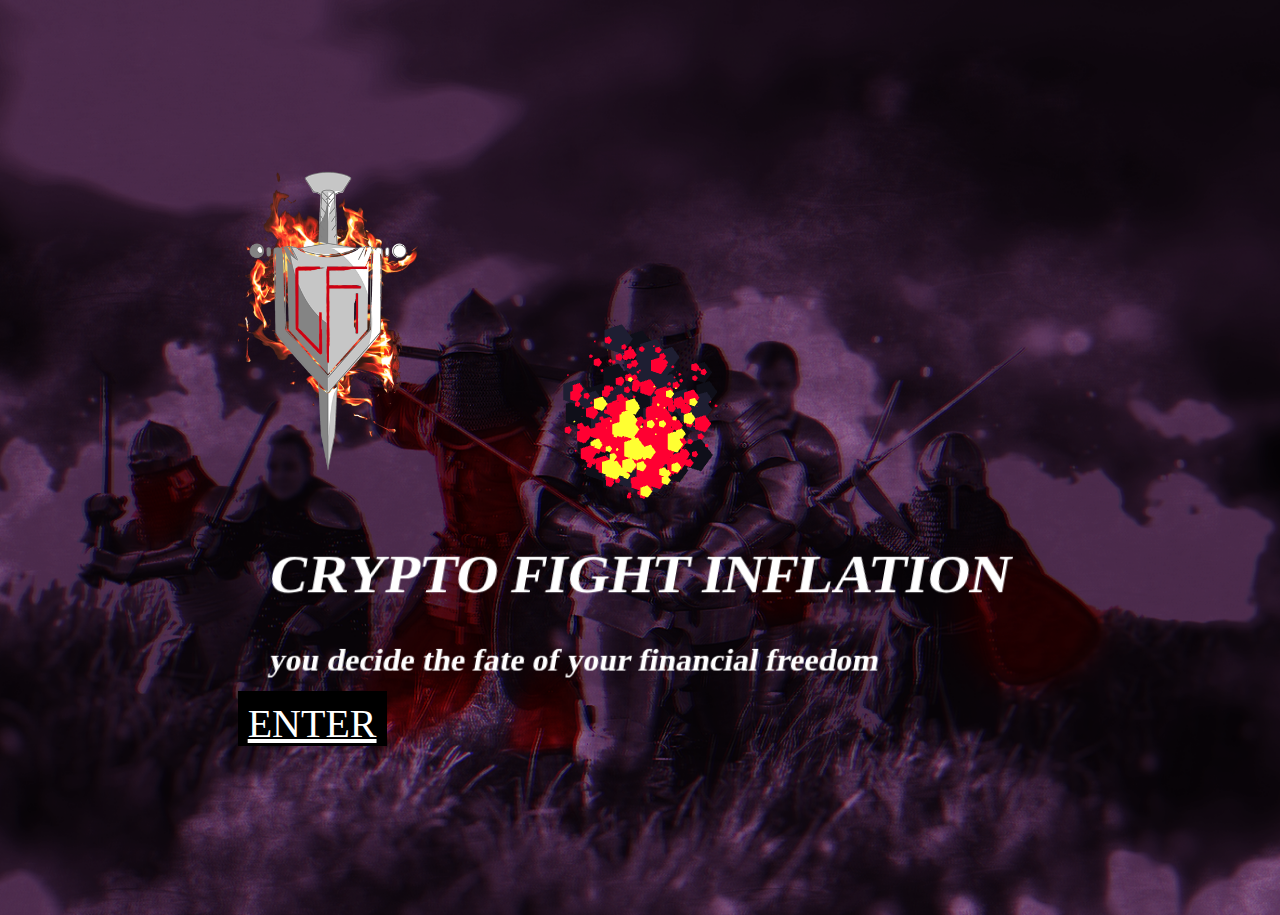
==== index.html @ 46265eff "Add files via upload" ====
<!DOCTYPE html>
<html lang="en" >
<head>
  <meta charset="UTF-8">
  <title>CRYPTO FIGHT INFLATION</title>
  <link rel="stylesheet" href="https://cdn.jsdelivr.net/npm/bootstrap@5.2.0/dist/css/bootstrap.min.css" integrity="sha384-gH2yIJqKdNHPEq0n4Mqa/HGKIhSkIHeL5AyhkYV8i59U5AR6csBvApHHNl/vI1Bx" crossorigin="anonymous">
  <link rel="stylesheet" href="./style.css">
<style>
  @import url("https://fonts.googleapis.com/css?family=Rock+Salt");
body {
  padding: 0;
  margin: 0;
  border: 0;
  font-family: "Rock Salt", cursive;
  font-weight: 200;
  background: #000000;
}

@font-face {
    font-family: 'type_knightregular';
    src: url('./inside/assets/typek___-webfont.woff2') format('woff2'),
         url('./inside/assets/typek___-webfont.woff') format('woff');
    font-weight: normal;
    font-style: normal;

}

.cfiK {
			font-family: 'type_knightregular' !important;
        		}

  .colorC{color:#8d1818 !important;}
section {
  display: flex;
  justify-content: center;
  align-items: center;
  overflow: hidden;
  position: relative;
  height: 100vh;
}

h1 {
  position: relative;
  padding: 0 2rem;
  font-size: 2em;
  color: #fff;
  overflow: hidden;
  transform: skew(-10deg);
}
h1:after {
  content: attr(title);
  position: absolute;
  top: 0;
  left: 0;
  padding: inherit;
  transform: translate(-2px, 0);
  text-shadow: -1px 0 red;
  color: #fff;
  overflow: hidden;
  -webkit-clip-path: polygon(0 0, 0 100%, 100% 100%, 100% 0);
          clip-path: polygon(0 0, 0 100%, 100% 100%, 100% 0);
  animation: noise-anim 2s infinite linear alternate-reverse;
}
h1:before {
  content: attr(title);
  position: absolute;
  top: 0;
  left: 0;
  padding: inherit;
  text-shadow: 1px 0 blue;
  transform: translate(2px, 0);
  color: #fff;
  overflow: hidden;
  -webkit-clip-path: polygon(0 0, 0 100%, 100% 100%, 100% 0);
          clip-path: polygon(0 0, 0 100%, 100% 100%, 100% 0);
  animation: noise-anim-2 3s infinite linear alternate-reverse;
}

@-webkit-keyframes noise-anim {
  0% {
    -webkit-clip-path: polygon(0 48%, 100% 48%, 100% 4%, 0 4%);
            clip-path: polygon(0 48%, 100% 48%, 100% 4%, 0 4%);
  }
  5% {
    -webkit-clip-path: polygon(0 64%, 100% 64%, 100% 21%, 0 21%);
            clip-path: polygon(0 64%, 100% 64%, 100% 21%, 0 21%);
  }
  10% {
    -webkit-clip-path: polygon(0 29%, 100% 29%, 100% 55%, 0 55%);
            clip-path: polygon(0 29%, 100% 29%, 100% 55%, 0 55%);
  }
  15% {
    -webkit-clip-path: polygon(0 4%, 100% 4%, 100% 67%, 0 67%);
            clip-path: polygon(0 4%, 100% 4%, 100% 67%, 0 67%);
  }
  20% {
    -webkit-clip-path: polygon(0 33%, 100% 33%, 100% 71%, 0 71%);
            clip-path: polygon(0 33%, 100% 33%, 100% 71%, 0 71%);
  }
  25% {
    -webkit-clip-path: polygon(0 51%, 100% 51%, 100% 82%, 0 82%);
            clip-path: polygon(0 51%, 100% 51%, 100% 82%, 0 82%);
  }
  30% {
    -webkit-clip-path: polygon(0 21%, 100% 21%, 100% 52%, 0 52%);
            clip-path: polygon(0 21%, 100% 21%, 100% 52%, 0 52%);
  }
  35% {
    -webkit-clip-path: polygon(0 63%, 100% 63%, 100% 14%, 0 14%);
            clip-path: polygon(0 63%, 100% 63%, 100% 14%, 0 14%);
  }
  40% {
    -webkit-clip-path: polygon(0 26%, 100% 26%, 100% 20%, 0 20%);
            clip-path: polygon(0 26%, 100% 26%, 100% 20%, 0 20%);
  }
  45% {
    -webkit-clip-path: polygon(0 40%, 100% 40%, 100% 5%, 0 5%);
            clip-path: polygon(0 40%, 100% 40%, 100% 5%, 0 5%);
  }
  50% {
    -webkit-clip-path: polygon(0 89%, 100% 89%, 100% 76%, 0 76%);
            clip-path: polygon(0 89%, 100% 89%, 100% 76%, 0 76%);
  }
  55% {
    -webkit-clip-path: polygon(0 41%, 100% 41%, 100% 83%, 0 83%);
            clip-path: polygon(0 41%, 100% 41%, 100% 83%, 0 83%);
  }
  60% {
    -webkit-clip-path: polygon(0 29%, 100% 29%, 100% 93%, 0 93%);
            clip-path: polygon(0 29%, 100% 29%, 100% 93%, 0 93%);
  }
  65% {
    -webkit-clip-path: polygon(0 64%, 100% 64%, 100% 81%, 0 81%);
            clip-path: polygon(0 64%, 100% 64%, 100% 81%, 0 81%);
  }
  70% {
    -webkit-clip-path: polygon(0 79%, 100% 79%, 100% 44%, 0 44%);
            clip-path: polygon(0 79%, 100% 79%, 100% 44%, 0 44%);
  }
  75% {
    -webkit-clip-path: polygon(0 98%, 100% 98%, 100% 74%, 0 74%);
            clip-path: polygon(0 98%, 100% 98%, 100% 74%, 0 74%);
  }
  80% {
    -webkit-clip-path: polygon(0 22%, 100% 22%, 100% 12%, 0 12%);
            clip-path: polygon(0 22%, 100% 22%, 100% 12%, 0 12%);
  }
  85% {
    -webkit-clip-path: polygon(0 63%, 100% 63%, 100% 99%, 0 99%);
            clip-path: polygon(0 63%, 100% 63%, 100% 99%, 0 99%);
  }
  90% {
    -webkit-clip-path: polygon(0 75%, 100% 75%, 100% 20%, 0 20%);
            clip-path: polygon(0 75%, 100% 75%, 100% 20%, 0 20%);
  }
  95% {
    -webkit-clip-path: polygon(0 40%, 100% 40%, 100% 42%, 0 42%);
            clip-path: polygon(0 40%, 100% 40%, 100% 42%, 0 42%);
  }
  100% {
    -webkit-clip-path: polygon(0 90%, 100% 90%, 100% 98%, 0 98%);
            clip-path: polygon(0 90%, 100% 90%, 100% 98%, 0 98%);
  }
}

@keyframes noise-anim {
  0% {
    -webkit-clip-path: polygon(0 48%, 100% 48%, 100% 4%, 0 4%);
            clip-path: polygon(0 48%, 100% 48%, 100% 4%, 0 4%);
  }
  5% {
    -webkit-clip-path: polygon(0 64%, 100% 64%, 100% 21%, 0 21%);
            clip-path: polygon(0 64%, 100% 64%, 100% 21%, 0 21%);
  }
  10% {
    -webkit-clip-path: polygon(0 29%, 100% 29%, 100% 55%, 0 55%);
            clip-path: polygon(0 29%, 100% 29%, 100% 55%, 0 55%);
  }
  15% {
    -webkit-clip-path: polygon(0 4%, 100% 4%, 100% 67%, 0 67%);
            clip-path: polygon(0 4%, 100% 4%, 100% 67%, 0 67%);
  }
  20% {
    -webkit-clip-path: polygon(0 33%, 100% 33%, 100% 71%, 0 71%);
            clip-path: polygon(0 33%, 100% 33%, 100% 71%, 0 71%);
  }
  25% {
    -webkit-clip-path: polygon(0 51%, 100% 51%, 100% 82%, 0 82%);
            clip-path: polygon(0 51%, 100% 51%, 100% 82%, 0 82%);
  }
  30% {
    -webkit-clip-path: polygon(0 21%, 100% 21%, 100% 52%, 0 52%);
            clip-path: polygon(0 21%, 100% 21%, 100% 52%, 0 52%);
  }
  35% {
    -webkit-clip-path: polygon(0 63%, 100% 63%, 100% 14%, 0 14%);
            clip-path: polygon(0 63%, 100% 63%, 100% 14%, 0 14%);
  }
  40% {
    -webkit-clip-path: polygon(0 26%, 100% 26%, 100% 20%, 0 20%);
            clip-path: polygon(0 26%, 100% 26%, 100% 20%, 0 20%);
  }
  45% {
    -webkit-clip-path: polygon(0 40%, 100% 40%, 100% 5%, 0 5%);
            clip-path: polygon(0 40%, 100% 40%, 100% 5%, 0 5%);
  }
  50% {
    -webkit-clip-path: polygon(0 89%, 100% 89%, 100% 76%, 0 76%);
            clip-path: polygon(0 89%, 100% 89%, 100% 76%, 0 76%);
  }
  55% {
    -webkit-clip-path: polygon(0 41%, 100% 41%, 100% 83%, 0 83%);
            clip-path: polygon(0 41%, 100% 41%, 100% 83%, 0 83%);
  }
  60% {
    -webkit-clip-path: polygon(0 29%, 100% 29%, 100% 93%, 0 93%);
            clip-path: polygon(0 29%, 100% 29%, 100% 93%, 0 93%);
  }
  65% {
    -webkit-clip-path: polygon(0 64%, 100% 64%, 100% 81%, 0 81%);
            clip-path: polygon(0 64%, 100% 64%, 100% 81%, 0 81%);
  }
  70% {
    -webkit-clip-path: polygon(0 79%, 100% 79%, 100% 44%, 0 44%);
            clip-path: polygon(0 79%, 100% 79%, 100% 44%, 0 44%);
  }
  75% {
    -webkit-clip-path: polygon(0 98%, 100% 98%, 100% 74%, 0 74%);
            clip-path: polygon(0 98%, 100% 98%, 100% 74%, 0 74%);
  }
  80% {
    -webkit-clip-path: polygon(0 22%, 100% 22%, 100% 12%, 0 12%);
            clip-path: polygon(0 22%, 100% 22%, 100% 12%, 0 12%);
  }
  85% {
    -webkit-clip-path: polygon(0 63%, 100% 63%, 100% 99%, 0 99%);
            clip-path: polygon(0 63%, 100% 63%, 100% 99%, 0 99%);
  }
  90% {
    -webkit-clip-path: polygon(0 75%, 100% 75%, 100% 20%, 0 20%);
            clip-path: polygon(0 75%, 100% 75%, 100% 20%, 0 20%);
  }
  95% {
    -webkit-clip-path: polygon(0 40%, 100% 40%, 100% 42%, 0 42%);
            clip-path: polygon(0 40%, 100% 40%, 100% 42%, 0 42%);
  }
  100% {
    -webkit-clip-path: polygon(0 90%, 100% 90%, 100% 98%, 0 98%);
            clip-path: polygon(0 90%, 100% 90%, 100% 98%, 0 98%);
  }
}
@-webkit-keyframes noise-anim-2 {
  0% {
    -webkit-clip-path: polygon(0 63%, 100% 63%, 100% 2%, 0 2%);
            clip-path: polygon(0 63%, 100% 63%, 100% 2%, 0 2%);
  }
  5% {
    -webkit-clip-path: polygon(0 81%, 100% 81%, 100% 88%, 0 88%);
            clip-path: polygon(0 81%, 100% 81%, 100% 88%, 0 88%);
  }
  10% {
    -webkit-clip-path: polygon(0 100%, 100% 100%, 100% 15%, 0 15%);
            clip-path: polygon(0 100%, 100% 100%, 100% 15%, 0 15%);
  }
  15% {
    -webkit-clip-path: polygon(0 87%, 100% 87%, 100% 52%, 0 52%);
            clip-path: polygon(0 87%, 100% 87%, 100% 52%, 0 52%);
  }
  20% {
    -webkit-clip-path: polygon(0 3%, 100% 3%, 100% 70%, 0 70%);
            clip-path: polygon(0 3%, 100% 3%, 100% 70%, 0 70%);
  }
  25% {
    -webkit-clip-path: polygon(0 10%, 100% 10%, 100% 68%, 0 68%);
            clip-path: polygon(0 10%, 100% 10%, 100% 68%, 0 68%);
  }
  30% {
    -webkit-clip-path: polygon(0 98%, 100% 98%, 100% 30%, 0 30%);
            clip-path: polygon(0 98%, 100% 98%, 100% 30%, 0 30%);
  }
  35% {
    -webkit-clip-path: polygon(0 37%, 100% 37%, 100% 98%, 0 98%);
            clip-path: polygon(0 37%, 100% 37%, 100% 98%, 0 98%);
  }
  40% {
    -webkit-clip-path: polygon(0 81%, 100% 81%, 100% 61%, 0 61%);
            clip-path: polygon(0 81%, 100% 81%, 100% 61%, 0 61%);
  }
  45% {
    -webkit-clip-path: polygon(0 64%, 100% 64%, 100% 57%, 0 57%);
            clip-path: polygon(0 64%, 100% 64%, 100% 57%, 0 57%);
  }
  50% {
    -webkit-clip-path: polygon(0 62%, 100% 62%, 100% 79%, 0 79%);
            clip-path: polygon(0 62%, 100% 62%, 100% 79%, 0 79%);
  }
  55% {
    -webkit-clip-path: polygon(0 14%, 100% 14%, 100% 56%, 0 56%);
            clip-path: polygon(0 14%, 100% 14%, 100% 56%, 0 56%);
  }
  60% {
    -webkit-clip-path: polygon(0 76%, 100% 76%, 100% 52%, 0 52%);
            clip-path: polygon(0 76%, 100% 76%, 100% 52%, 0 52%);
  }
  65% {
    -webkit-clip-path: polygon(0 89%, 100% 89%, 100% 78%, 0 78%);
            clip-path: polygon(0 89%, 100% 89%, 100% 78%, 0 78%);
  }
  70% {
    -webkit-clip-path: polygon(0 62%, 100% 62%, 100% 58%, 0 58%);
            clip-path: polygon(0 62%, 100% 62%, 100% 58%, 0 58%);
  }
  75% {
    -webkit-clip-path: polygon(0 85%, 100% 85%, 100% 94%, 0 94%);
            clip-path: polygon(0 85%, 100% 85%, 100% 94%, 0 94%);
  }
  80% {
    -webkit-clip-path: polygon(0 34%, 100% 34%, 100% 22%, 0 22%);
            clip-path: polygon(0 34%, 100% 34%, 100% 22%, 0 22%);
  }
  85% {
    -webkit-clip-path: polygon(0 84%, 100% 84%, 100% 50%, 0 50%);
            clip-path: polygon(0 84%, 100% 84%, 100% 50%, 0 50%);
  }
  90% {
    -webkit-clip-path: polygon(0 55%, 100% 55%, 100% 4%, 0 4%);
            clip-path: polygon(0 55%, 100% 55%, 100% 4%, 0 4%);
  }
  95% {
    -webkit-clip-path: polygon(0 71%, 100% 71%, 100% 32%, 0 32%);
            clip-path: polygon(0 71%, 100% 71%, 100% 32%, 0 32%);
  }
  100% {
    -webkit-clip-path: polygon(0 62%, 100% 62%, 100% 77%, 0 77%);
            clip-path: polygon(0 62%, 100% 62%, 100% 77%, 0 77%);
  }
}
@keyframes noise-anim-2 {
  0% {
    -webkit-clip-path: polygon(0 63%, 100% 63%, 100% 2%, 0 2%);
            clip-path: polygon(0 63%, 100% 63%, 100% 2%, 0 2%);
  }
  5% {
    -webkit-clip-path: polygon(0 81%, 100% 81%, 100% 88%, 0 88%);
            clip-path: polygon(0 81%, 100% 81%, 100% 88%, 0 88%);
  }
  10% {
    -webkit-clip-path: polygon(0 100%, 100% 100%, 100% 15%, 0 15%);
            clip-path: polygon(0 100%, 100% 100%, 100% 15%, 0 15%);
  }
  15% {
    -webkit-clip-path: polygon(0 87%, 100% 87%, 100% 52%, 0 52%);
            clip-path: polygon(0 87%, 100% 87%, 100% 52%, 0 52%);
  }
  20% {
    -webkit-clip-path: polygon(0 3%, 100% 3%, 100% 70%, 0 70%);
            clip-path: polygon(0 3%, 100% 3%, 100% 70%, 0 70%);
  }
  25% {
    -webkit-clip-path: polygon(0 10%, 100% 10%, 100% 68%, 0 68%);
            clip-path: polygon(0 10%, 100% 10%, 100% 68%, 0 68%);
  }
  30% {
    -webkit-clip-path: polygon(0 98%, 100% 98%, 100% 30%, 0 30%);
            clip-path: polygon(0 98%, 100% 98%, 100% 30%, 0 30%);
  }
  35% {
    -webkit-clip-path: polygon(0 37%, 100% 37%, 100% 98%, 0 98%);
            clip-path: polygon(0 37%, 100% 37%, 100% 98%, 0 98%);
  }
  40% {
    -webkit-clip-path: polygon(0 81%, 100% 81%, 100% 61%, 0 61%);
            clip-path: polygon(0 81%, 100% 81%, 100% 61%, 0 61%);
  }
  45% {
    -webkit-clip-path: polygon(0 64%, 100% 64%, 100% 57%, 0 57%);
            clip-path: polygon(0 64%, 100% 64%, 100% 57%, 0 57%);
  }
  50% {
    -webkit-clip-path: polygon(0 62%, 100% 62%, 100% 79%, 0 79%);
            clip-path: polygon(0 62%, 100% 62%, 100% 79%, 0 79%);
  }
  55% {
    -webkit-clip-path: polygon(0 14%, 100% 14%, 100% 56%, 0 56%);
            clip-path: polygon(0 14%, 100% 14%, 100% 56%, 0 56%);
  }
  60% {
    -webkit-clip-path: polygon(0 76%, 100% 76%, 100% 52%, 0 52%);
            clip-path: polygon(0 76%, 100% 76%, 100% 52%, 0 52%);
  }
  65% {
    -webkit-clip-path: polygon(0 89%, 100% 89%, 100% 78%, 0 78%);
            clip-path: polygon(0 89%, 100% 89%, 100% 78%, 0 78%);
  }
  70% {
    -webkit-clip-path: polygon(0 62%, 100% 62%, 100% 58%, 0 58%);
            clip-path: polygon(0 62%, 100% 62%, 100% 58%, 0 58%);
  }
  75% {
    -webkit-clip-path: polygon(0 85%, 100% 85%, 100% 94%, 0 94%);
            clip-path: polygon(0 85%, 100% 85%, 100% 94%, 0 94%);
  }
  80% {
    -webkit-clip-path: polygon(0 34%, 100% 34%, 100% 22%, 0 22%);
            clip-path: polygon(0 34%, 100% 34%, 100% 22%, 0 22%);
  }
  85% {
    -webkit-clip-path: polygon(0 84%, 100% 84%, 100% 50%, 0 50%);
            clip-path: polygon(0 84%, 100% 84%, 100% 50%, 0 50%);
  }
  90% {
    -webkit-clip-path: polygon(0 55%, 100% 55%, 100% 4%, 0 4%);
            clip-path: polygon(0 55%, 100% 55%, 100% 4%, 0 4%);
  }
  95% {
    -webkit-clip-path: polygon(0 71%, 100% 71%, 100% 32%, 0 32%);
            clip-path: polygon(0 71%, 100% 71%, 100% 32%, 0 32%);
  }
  100% {
    -webkit-clip-path: polygon(0 62%, 100% 62%, 100% 77%, 0 77%);
            clip-path: polygon(0 62%, 100% 62%, 100% 77%, 0 77%);
  }
}
.bg {
  opacity: 0.7;
  -webkit-animation: shake 2.2s infinite linear;
          animation: shake 2.2s infinite linear;
  z-index: -1;
  position: absolute;
  top: -15px;
  bottom: -15px;
  left: -15px;
  right: -15px;
  background: black 50% 0% no-repeat;
  background-size: cover;
}
.bg:before, .bg:after {
  -webkit-animation: shake 1s infinite ease-in-out;
          animation: shake 1s infinite ease-in-out;
  content: "";
  position: absolute;
  width: 100%;
  height: 100%;
  top: 0;
  left: -3px;
  background: inherit;
  background-color: red;
  mix-blend-mode: screen;
  background-blend-mode: darken;
}
.bg:after {
  -webkit-animation-delay: 0.2s;
          animation-delay: 0.2s;
  left: 3px;
  background-color: blue;
}

@-webkit-keyframes shake {
  0% {
    transform: translate(0, 0);
  }
  20% {
    transform: translate(1px, 1px);
  }
  30% {
    transform: translate(-1px, -1px);
  }
  50% {
    transform: translate(2px, 0px);
  }
  60% {
    transform: translate(-1px, -1px);
  }
  80% {
    transform: translate(1px, -2px);
  }
  100% {
    transform: translate(-1px);
  }
}

@keyframes shake {
  0% {
    transform: translate(0, 0);
  }
  20% {
    transform: translate(1px, 1px);
  }
  30% {
    transform: translate(-1px, -1px);
  }
  50% {
    transform: translate(2px, 0px);
  }
  60% {
    transform: translate(-1px, -1px);
  }
  80% {
    transform: translate(1px, -2px);
  }
  100% {
    transform: translate(-1px);
  }
}


.jumbotron.vertical-center {
  margin-bottom: 0; /* Remove the default bottom margin of .jumbotron */
}

.vertical-center {
  min-height: 100%;  /* Fallback for vh unit */
  min-height: 100vh; /* You might also want to use
                        'height' property instead.
                        
                        Note that for percentage values of
                        'height' or 'min-height' properties,
                        the 'height' of the parent element
                        should be specified explicitly.
  
                        In this case the parent of '.vertical-center'
                        is the <body> element */

  /* Make it a flex container */
  display: -webkit-box;
  display: -moz-box;
  display: -ms-flexbox;
  display: -webkit-flex;
  display: flex; 
  
  /* Align the bootstrap's container vertically */
    -webkit-box-align : center;
  -webkit-align-items : center;
       -moz-box-align : center;
       -ms-flex-align : center;
          align-items : center;
  
  /* In legacy web browsers such as Firefox 9
     we need to specify the width of the flex container */
  width: 100%;
  
  /* Also 'margin: 0 auto' doesn't have any effect on flex items in such web browsers
     hence the bootstrap's container won't be aligned to the center anymore.
  
     Therefore, we should use the following declarations to get it centered again */
         -webkit-box-pack : center;
            -moz-box-pack : center;
            -ms-flex-pack : center;
  -webkit-justify-content : center;
          justify-content : center;
}
@font-face {
  font-family: "Black Star";
  font-weight: 400;
  src: url(https://cdn.statically.io/gh/AlainBarrios/Fonts/de1ed86457cd88bfe14c32b6c9030e151e1ad6df/BlackStar-Regular.OTF?raw=true);
}
.cfif{
  font-family: "Black Star";
}

canvas {
	width:100vw;
	height:100vh;
  /* cursor: none; */
  z-index: -1;
}
</style>
</head>
<body>
<!-- partial:index.partial.html -->
<div class="bg" style="background-image:url(./knight.png);"></div>
<div class="row">
  <!-- <img data-sampler="texture_1" id="text01" src="https://i.ibb.co/yp3CJNs/photo-1460194436988-671f763436b7.jpg" crossorigin="anonymous" />
  <img data-sampler="normalMap" id="normalMap" src="https://i.ibb.co/mqs5sJs/photo-1460194436988-671f763436b7.jpg" crossorigin="anonymous"/> -->
	
  <div class="jumbotron vertical-center">
      
    <div class="container text-center">
      
      <div class="row">
     

        <div class="col-md-12 iPhone-features">
          <img src="./logo.png" style="width:180px;" alt="" srcset="">
          <h1 style="font-size:55px" class="cfiK">CRYPTO FIGHT INFLATION</h1>
          <h1 style="" class="cfiK">you decide the fate of your financial freedom</h1>
          <a style="    color: white;
          font-size: 40px;
          background: black;
          padding: 10px 10px 0;" href="/inside" class="btn cfiK">ENTER</a>
        </div>
      </div>
    </div>
    
  </div>

</div>
<canvas id = canvas></canvas>
<!-- partial -->
<script src="https://cdn.jsdelivr.net/npm/bootstrap@5.2.0/dist/js/bootstrap.min.js" integrity="sha384-ODmDIVzN+pFdexxHEHFBQH3/9/vQ9uori45z4JjnFsRydbmQbmL5t1tQ0culUzyK" crossorigin="anonymous"></script>

<script>
  const m3 = {
  projection: function(width, height) {
    // Note: This matrix flips the Y axis so that 0 is at the top.
    return [
      2 / width, 0, 0,
      0, -2 / height, 0,
      -1, 1, 1
    ];
  },
  identity: function() {
    return [
      1, 0, 0,
      0, 1, 0,
      0, 0, 1,
    ];
  },
  translation: function(tx, ty) {
    return [
      1, 0, 0,
      0, 1, 0,
      tx, ty, 1,
    ];
  },
  rotation: function(angleInRadians) {
    var c = Math.cos(angleInRadians);
    var s = Math.sin(angleInRadians);
    return [
      c,-s, 0,
      s, c, 0,
      0, 0, 1,
    ];
  },
  scaling: function(sx, sy) {
    return [
      sx, 0, 0,
      0, sy, 0,
      0, 0, 1,
    ];
  },
  multiply: function(a, b) {
    const a00 = a[0 * 3 + 0];
    const a01 = a[0 * 3 + 1];
    const a02 = a[0 * 3 + 2];
    const a10 = a[1 * 3 + 0];
    const a11 = a[1 * 3 + 1];
    const a12 = a[1 * 3 + 2];
    const a20 = a[2 * 3 + 0];
    const a21 = a[2 * 3 + 1];
    const a22 = a[2 * 3 + 2];
    const b00 = b[0 * 3 + 0];
    const b01 = b[0 * 3 + 1];
    const b02 = b[0 * 3 + 2];
    const b10 = b[1 * 3 + 0];
    const b11 = b[1 * 3 + 1];
    const b12 = b[1 * 3 + 2];
    const b20 = b[2 * 3 + 0];
    const b21 = b[2 * 3 + 1];
    const b22 = b[2 * 3 + 2];
    return [
      b00 * a00 + b01 * a10 + b02 * a20,
      b00 * a01 + b01 * a11 + b02 * a21,
      b00 * a02 + b01 * a12 + b02 * a22,
      b10 * a00 + b11 * a10 + b12 * a20,
      b10 * a01 + b11 * a11 + b12 * a21,
      b10 * a02 + b11 * a12 + b12 * a22,
      b20 * a00 + b21 * a10 + b22 * a20,
      b20 * a01 + b21 * a11 + b22 * a21,
      b20 * a02 + b21 * a12 + b22 * a22,
    ];
  },
  translate: function(m, tx, ty) {
    return m3.multiply(m, m3.translation(tx, ty));
  },
  rotate: function(m, angleInRadians) {
    return m3.multiply(m, m3.rotation(angleInRadians));
  },
  scale: function(m, sx, sy) {
    return m3.multiply(m, m3.scaling(sx, sy));
  },
};
class Emitter {
	// rate, min-r, max-r, min-life, max-life, min-size, max-size
	constructor(x, y, data) {
		this.lastX = this.x = x;
		this.lastY = this.y = y;
		this.vx = 0;
		this.vy = 0;
		
		data = data || {};
		for(const [key, defaultdata] of Object.entries(this.defaultdata)) {
			this[key] = data[key] == undefined ? defaultdata:data[key];
		}
	}
  active = true;
  life = 0;
  timeout = 10;
  start(time) {
    if(time) {
      this.time = 10;
    }
    this.active = true;
  }
	defaultdata = {
		count: 40,
		rate: 0.5,

		vmin: 2,
		vmax: 4,

		sizemax: 10,
		sizemin: 1,

		lifemin: 50,
		lifemax: 200,
		
		resistance: 0.1,
		gravity: 1,
		
		inherit: 0.2,
		relative: false,
		independent: false,
		type: "circle", 
		color: "rgb(0, 0, 0)"
	}
	particles = [];
	animate() {
		color(this.color);
		for(const particle of this.particles) {
			particle.animate(this.relative ? this.x:0, this.relative ? this.y:0);
		}
	}
	update() {
		if(this.independent) {
			this.lastX = this.x;
			this.lastY = this.y;
			this.x += this.vx;
			this.y += this.vy;
		} else {
			this.vx = this.x-this.lastX;
			this.vy = this.y-this.lastY;
			this.lastX = this.x;
			this.lastY = this.y;
		}
		if(this.active) {
      for(let i = 1; i <= this.count; i++) {
        if(Math.random() < this.rate) {
          const theta = Math.random()*Math.PI*2;
          const m = Math.random()*(this.vmax-this.vmin)+this.vmin;
          const life = Math.random()*(this.lifemax-this.lifemin)+this.lifemin;
          const size = Math.random()*(this.sizemax-this.sizemin)+this.sizemin;
          const x = this.lastX+this.vx*i/this.count;
          const y = this.lastY+this.vy*i/this.count;
          this.particles.push(new Particle(theta, m, life, size, this.relative, x, y, this.vx*this.inherit, this.vy*this.inherit, this.type));
        }
      }
    }
		const em = this;
		this.particles = this.particles.filter(function(particle) {
			return !particle.update(em);
		});
	}
}
class Particle {
	constructor(theta, m, lifetime, size, relative, x,y, vx,vy, type) {
		this.x = relative ? 0 : x;
		this.y = relative ? 0 : y;
		this.size = size;
		this.type = type;
		this.vx = Math.cos(theta)*m;
		this.vy = Math.sin(theta)*m;
		this.start = this.lifetime = lifetime;
		
		this.vy += vy;
		this.vx += vx;
	}
	static types = {
		fillRect(x, y, size) {
			square(x, y, size);
		},
		circle(x, y, size, life) {
			circle(x, y, size/2);
		},
    spincircle(x, y, size, life) {
			circle(x, y, size/2, life/120*Math.PI*2);
		},
		bubble(x, y, size) {
			ctx.beginPath();
			ctx.arc(x, y, Math.round(size/2), 0, Math.PI*2);
			ctx.stroke();
		}
	}
	animate(x, y) {
		const size = Math.round(this.lifetime/this.start*this.size);
		Particle.types[this.type](this.x+x, this.y+y, size, this.lifetime);
	}
	update(emitter) {
		this.x += this.vx;
		this.y += this.vy;
		this.vy += emitter.gravity;
		this.vx *= 1-emitter.resistance;
		this.vy *= 1-emitter.resistance;
		this.lifetime--;
		
		return this.lifetime <= 0;
	}
}

"use strict";

function createShader(gl, type, source) {
  const shader = gl.createShader(type);
  gl.shaderSource(shader, source);
  gl.compileShader(shader);
  const success = gl.getShaderParameter(shader, gl.COMPILE_STATUS);
  if (success) {
    return shader;
  }
 
  console.log(gl.getShaderInfoLog(shader));
  gl.deleteShader(shader);
}
function createProgram(gl, vertexShader, fragmentShader) {
  const program = gl.createProgram();
  gl.attachShader(program, vertexShader);
  gl.attachShader(program, fragmentShader);
  gl.linkProgram(program);
  const success = gl.getProgramParameter(program, gl.LINK_STATUS);
  if (success) {
    return program;
  }
 
  console.log(gl.getProgramInfoLog(program));
  gl.deleteProgram(program);
}

const canvas = document.querySelector("canvas");
const gl = canvas.getContext("webgl");
const dpi = window.devicePixelRatio;

const detail = 5;
function initCircle() {
  //init circle
  const outer = [];
  for(let i = 0; i < detail; i++) {
    const index = i*2;
    outer.push(Math.cos(i/detail*Math.PI*2), Math.sin(i/detail*Math.PI*2));
  }
  const vertices = [];
  for(let i = 0; i < detail; i++) {
    const index = i*2;
    const back = ((i+detail-1)%detail)*2;
    vertices.push(outer[index], outer[index+1], 0, 0, outer[back], outer[back+1]);
  }
  
  //init buffer
  const positionBuffer = gl.createBuffer();
  gl.bindBuffer(gl.ARRAY_BUFFER, positionBuffer);
  const bufferArray = new Float32Array(vertices);
  gl.bufferData(gl.ARRAY_BUFFER, bufferArray, gl.STATIC_DRAW);
  return positionBuffer;
}
const circleBuffer = initCircle();

function initSquare() {
  //init buffer
  const positionBuffer = gl.createBuffer();
  gl.bindBuffer(gl.ARRAY_BUFFER, positionBuffer);
  const bufferArray = new Float32Array([
    0, 0,
    0.5, 0,
    0, 0.5,
    0.5, 0.5,
    0, 0.5,
    0.5, 0
  ]);
  gl.bufferData(gl.ARRAY_BUFFER, bufferArray, gl.STATIC_DRAW);
  return positionBuffer;
}
const squareBuffer = initSquare();

//init program
const vertexShaderSource = `
attribute vec3 a_position;
uniform mat3 u_matrix;

void main() {
	gl_Position = vec4(u_matrix*vec3(a_position.xy, 1.0), 1.0);
}
`;
const fragmentShaderSource = `
precision highp float;

uniform vec4 u_color;

void main() {
  gl_FragColor = u_color;
}
`;

const vertexShader = createShader(gl, gl.VERTEX_SHADER, vertexShaderSource);
const fragmentShader = createShader(gl, gl.FRAGMENT_SHADER, fragmentShaderSource);

const program = createProgram(gl, vertexShader, fragmentShader);

const matrixUniformLocation = gl.getUniformLocation(program, "u_matrix");
const colorUniformLocation = gl.getUniformLocation(program, "u_color");
const positionAttributeLocation = gl.getAttribLocation(program, "a_position");

function color(color) {
  gl.uniform4fv(colorUniformLocation, new Float32Array(color));
}
function circle(x, y, r, rot = 0) {
  
  let matrix = m3.projection(canvas.width, canvas.height);
  matrix = m3.translate(matrix, x, y);
  matrix = m3.scale(matrix, r, r);
  matrix = m3.rotate(matrix, rot);
  
  gl.uniformMatrix3fv(matrixUniformLocation, false, matrix) 
  
  {
    const size = 2;
    const type = gl.FLOAT;
    const normalize = false;
    const stride = 0;
    const offset = 0;
    gl.vertexAttribPointer(positionAttributeLocation, size, type, normalize, stride, offset);
  }
  {
    const primitiveType = gl.TRIANGLES;
    const offset = 0;
    const count = detail*3;
    gl.drawArrays(primitiveType, offset, count);
  }
}
function square(x, y, s) {
  let matrix = m3.projection(canvas.width, canvas.height);
  matrix = m3.translate(matrix, x, y);
  matrix = m3.scale(matrix, s, s);
  
  gl.uniformMatrix3fv(matrixUniformLocation, false, matrix) 
  
  {
    const size = 2;
    const type = gl.FLOAT;
    const normalize = false;
    const stride = 0;
    const offset = 0;
    gl.vertexAttribPointer(positionAttributeLocation, size, type, normalize, stride, offset);
  }
  {
    const primitiveType = gl.TRIANGLES;
    const offset = 0;
    const count = 6;
    gl.drawArrays(primitiveType, offset, count);
  }
}

//other initiation
const red = new Emitter(innerWidth/2, innerHeight/2 , {
	gravity: -0.2,
	lifemax: 50,
	color: [1, 0, 50/255, 1],
	inherit: 0.01,
  rate: 0.2,
	vmax: 8,
  sizemax: 30,
  sizemin: 3,
  type: "circle"
});
const smoke = new Emitter(innerWidth/2, innerHeight/2 , {
	gravity: -0.2,
  rate: 0.06,
	vmax: 7,
	lifemax: 300,
	lifemin: 100,
	color: [30/255, 30/255, 50/255, 1],
	inherit: 0.01,
  sizemax: 40,
  sizemin: 4,
  type: "circle"
});
const shadow = new Emitter(innerWidth/2, innerHeight/2 , {
	gravity: -0.2,
  rate: 0.1,
	vmax: 7,
	lifemax: 300,
	lifemin: 100,
	color: [15/255, 15/255, 25/255, 1],
	inherit: 0.01,
  sizemax: 40,
  sizemin: 4,
  type: "circle"
});
const yellow = new Emitter(innerWidth/2, innerHeight/2 , {
	gravity: -0.2,
	color: [255/255, 255/255, 50/255, 1],
	lifemax: 10,
	rate: 0.05,
	vmax: 7,
	inherit: 0.01,
  sizemax: 30,
  sizemin: 3,
  type: "circle"
});
const layers = [shadow, smoke, red, yellow];

addEventListener("mousemove", function(e) {
	for(const em of layers) {
		em.x = e.clientX;
		em.y = e.clientY;
	}
});

function animate(time) {
  
	//fix canvas
	canvas.width = canvas.clientWidth*dpi;
	canvas.height = canvas.clientHeight*dpi;
	
	gl.viewport(0, 0, gl.canvas.width, gl.canvas.height);
  gl.clearColor(0, 0, 0, 0);
  gl.clear(gl.COLOR_BUFFER_BIT);
  
  gl.useProgram(program);
  
  gl.enableVertexAttribArray(positionAttributeLocation);
  
  gl.bindBuffer(gl.ARRAY_BUFFER, circleBuffer);
  
  for(const em of layers) {
		em.animate();
		em.update();
	}
  
  requestAnimationFrame(animate);
}

//start render loop
requestAnimationFrame(animate);
</script>
</body>
</html>
---- style.css ----
@font-face {
  font-family: "Black Star";
  font-weight: 400;
  src: url(https://cdn.statically.io/gh/AlainBarrios/Fonts/de1ed86457cd88bfe14c32b6c9030e151e1ad6df/BlackStar-Regular.OTF?raw=true);
}

* {
  box-sizing: border-box;
  text-rendering: optimizeLegibility;
  -webkit-font-smoothing: antialiased;
  -moz-osx-font-smoothing: grayscale;
  font-kerning: auto;
}

body {
  /* make the body fits our viewport */
  position: relative;
  width: 100%;
  height: 100vh;
  margin: 0;
  overflow: hidden;
  font-family: "Black Star";
}

#wrap-texture {
  position: relative;
}

#canvas {
  /* make the canvas wrapper fits the document */
  position: absolute;
  top: 0;
  right: 0;
  bottom: 0;
  left: 0;
}

.plane {
  /* define the size of your plane */
  width: 100%;
  height: 100vh;
}

.plane img {
  /* hide the img element */
  display: none;
}

.content {
  display: flex;
  justify-content: center;
  align-items: center;
  width: 100vw;
  height: 100vh;
  position: absolute;
  pointer-events: none;
  user-select: none;
  left: 0;
  top: 0;
}

.text {
  color: #322c2f;
  font-size: 6vmax;
  letter-spacing: .4rem;
  font-weight: bold;
  text-align: center;
  line-height: 1;
  padding: 10px;
  mix-blend-mode: difference; 
  opacity: 0;
  filter: blur(10px);
}

@keyframes reveal {
  to {
    opacity: 1;
    filter: blur(0px);
  }
}
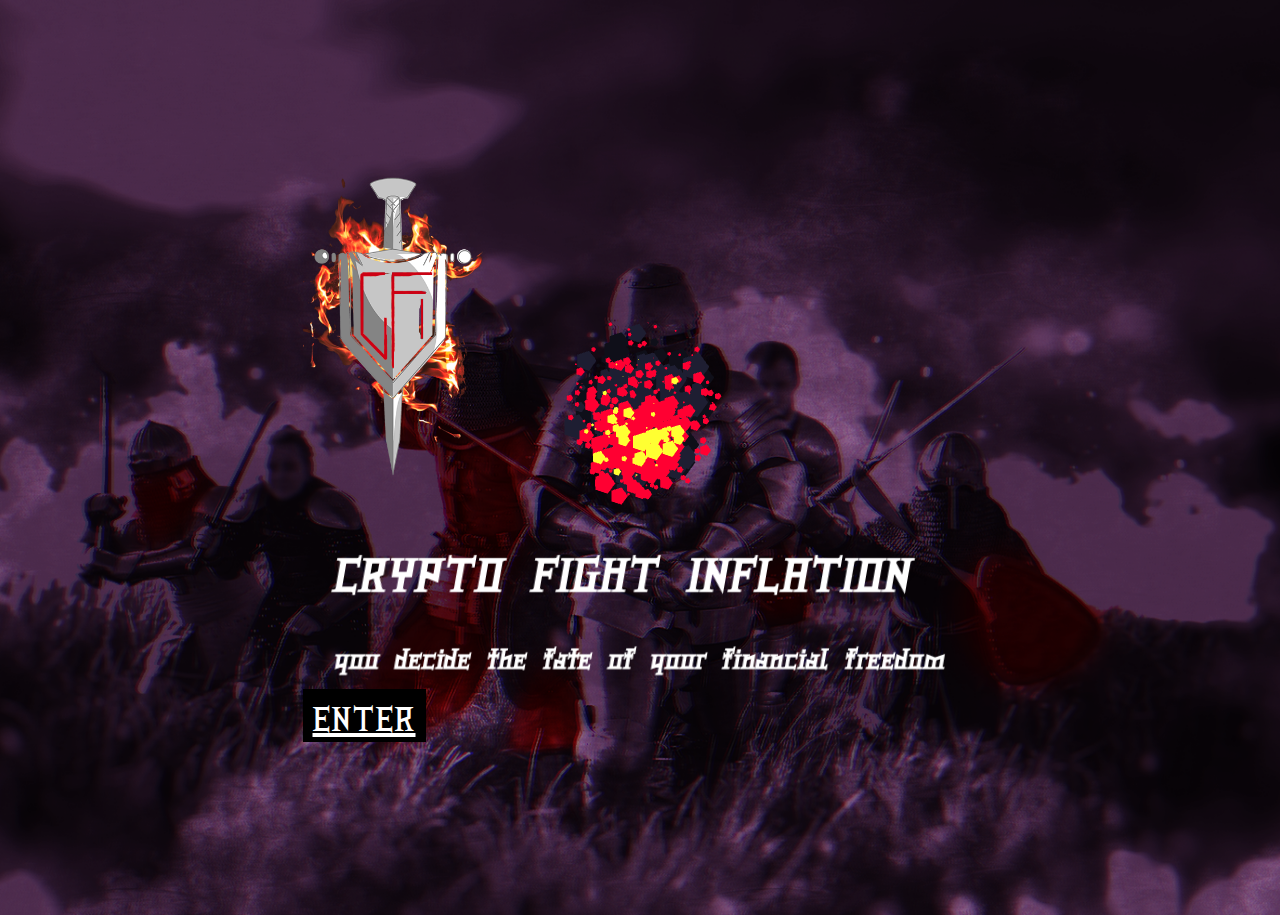
==== commit 2dc61603: "Add files via upload" ====
--- a/index.html
+++ b/index.html
@@ -1,9 +1,39 @@
 
 <!DOCTYPE html>
-<html lang="en" >
+<html lang="en">
+
 <head>
-  <meta charset="UTF-8">
-  <title>CRYPTO FIGHT INFLATION</title>
+  <meta charset="utf-8">
+  <meta content="width=device-width, initial-scale=1.0" name="viewport">
+
+  <!-- Primary Meta Tags -->
+<title>$CFI | CRYPTO FIGHT INFLATION - 
+  you decide the fate of your financial freedom</title>
+  <meta name="title" content="$CFI | CRYPTO FIGHT INFLATION - 
+  you decide the fate of your financial freedom">
+  <meta name="description" content="$CFI - hyper-deflationary token that gains value with every buy and sell. As the battle goes, CFI token supply will continue to fall due the % burn that is linked to the CPI monthly data. Supply shock will reward all the true warriors, by increasing the value of their holdings.
+  ">
+  
+  <!-- Open Graph / Facebook -->
+  <meta property="og:type" content="website">
+  <meta property="og:url" content="https://metatags.io/">
+  <meta property="og:title" content="$CFI | CRYPTO FIGHT INFLATION - 
+  you decide the fate of your financial freedom">
+  <meta property="og:description" content="$CFI - hyper-deflationary token that gains value with every buy and sell. As the battle goes, CFI token supply will continue to fall due the % burn that is linked to the CPI monthly data. Supply shock will reward all the true warriors, by increasing the value of their holdings.
+  ">
+  <meta property="og:image" content="../cover.png">
+  
+  <!-- Twitter -->
+  <meta property="twitter:card" content="summary_large_image">
+  <meta property="twitter:url" content="https://metatags.io/">
+  <meta property="twitter:title" content="$CFI | CRYPTO FIGHT INFLATION - 
+  you decide the fate of your financial freedom">
+  <meta property="twitter:description" content="$CFI - hyper-deflationary token that gains value with every buy and sell. As the battle goes, CFI token supply will continue to fall due the % burn that is linked to the CPI monthly data. Supply shock will reward all the true warriors, by increasing the value of their holdings.
+  ">
+  <meta property="twitter:image" content="../cover.png">
+  <meta content="CFI - hyper-deflationary token that gains value with every buy and sell. As the battle goes, CFI token supply will continue to fall due the % burn that is linked to the CPI monthly data. Supply shock will reward all the true warriors, by increasing the value of their holdings." name="description">
+  
+
   <link rel="stylesheet" href="https://cdn.jsdelivr.net/npm/bootstrap@5.2.0/dist/css/bootstrap.min.css" integrity="sha384-gH2yIJqKdNHPEq0n4Mqa/HGKIhSkIHeL5AyhkYV8i59U5AR6csBvApHHNl/vI1Bx" crossorigin="anonymous">
   <link rel="stylesheet" href="./style.css">
 <style>
@@ -571,9 +601,7 @@
 <!-- partial:index.partial.html -->
 <div class="bg" style="background-image:url(./knight.png);"></div>
 <div class="row">
-  <!-- <img data-sampler="texture_1" id="text01" src="https://i.ibb.co/yp3CJNs/photo-1460194436988-671f763436b7.jpg" crossorigin="anonymous" />
-  <img data-sampler="normalMap" id="normalMap" src="https://i.ibb.co/mqs5sJs/photo-1460194436988-671f763436b7.jpg" crossorigin="anonymous"/> -->
-	
+  
   <div class="jumbotron vertical-center">
       
     <div class="container text-center">
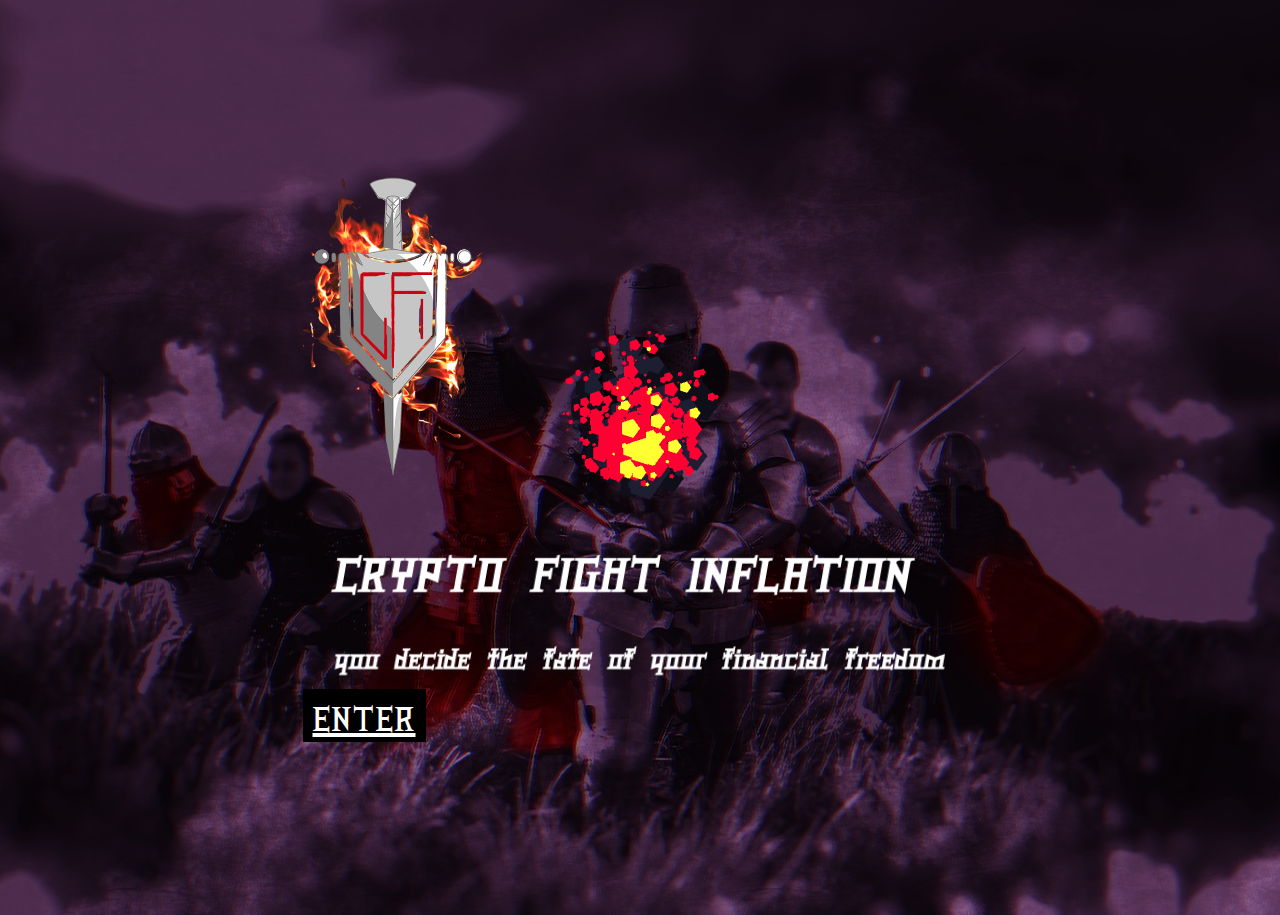
==== commit 74f5eade: "Add files via upload" ====
--- a/index.html
+++ b/index.html
@@ -32,7 +32,23 @@
   ">
   <meta property="twitter:image" content="../cover.png">
   <meta content="CFI - hyper-deflationary token that gains value with every buy and sell. As the battle goes, CFI token supply will continue to fall due the % burn that is linked to the CPI monthly data. Supply shock will reward all the true warriors, by increasing the value of their holdings." name="description">
-  
+  <link rel="apple-touch-icon" sizes="57x57" href="./favicon/apple-icon-57x57.png">
+<link rel="apple-touch-icon" sizes="60x60" href="./favicon/apple-icon-60x60.png">
+<link rel="apple-touch-icon" sizes="72x72" href="./favicon/apple-icon-72x72.png">
+<link rel="apple-touch-icon" sizes="76x76" href="./favicon/apple-icon-76x76.png">
+<link rel="apple-touch-icon" sizes="114x114" href="./favicon/apple-icon-114x114.png">
+<link rel="apple-touch-icon" sizes="120x120" href="./favicon/apple-icon-120x120.png">
+<link rel="apple-touch-icon" sizes="144x144" href="./favicon/apple-icon-144x144.png">
+<link rel="apple-touch-icon" sizes="152x152" href="./favicon/apple-icon-152x152.png">
+<link rel="apple-touch-icon" sizes="180x180" href="./favicon/apple-icon-180x180.png">
+<link rel="icon" type="image/png" sizes="192x192"  href="./favicon/android-icon-192x192.png">
+<link rel="icon" type="image/png" sizes="32x32" href="./favicon/favicon-32x32.png">
+<link rel="icon" type="image/png" sizes="96x96" href="./favicon/favicon-96x96.png">
+<link rel="icon" type="image/png" sizes="16x16" href="./favicon/favicon-16x16.png">
+<link rel="manifest" href="./favicon/manifest.json">
+<meta name="msapplication-TileColor" content="#ffffff">
+<meta name="msapplication-TileImage" content="./favicon/ms-icon-144x144.png">
+<meta name="theme-color" content="#ffffff">
 
   <link rel="stylesheet" href="https://cdn.jsdelivr.net/npm/bootstrap@5.2.0/dist/css/bootstrap.min.css" integrity="sha384-gH2yIJqKdNHPEq0n4Mqa/HGKIhSkIHeL5AyhkYV8i59U5AR6csBvApHHNl/vI1Bx" crossorigin="anonymous">
   <link rel="stylesheet" href="./style.css">
@@ -595,6 +611,7 @@
   /* cursor: none; */
   z-index: -1;
 }
+
 </style>
 </head>
 <body>
--- a/style.css
+++ b/style.css
@@ -18,7 +18,6 @@
   width: 100%;
   height: 100vh;
   margin: 0;
-  overflow: hidden;
   font-family: "Black Star";
 }
 
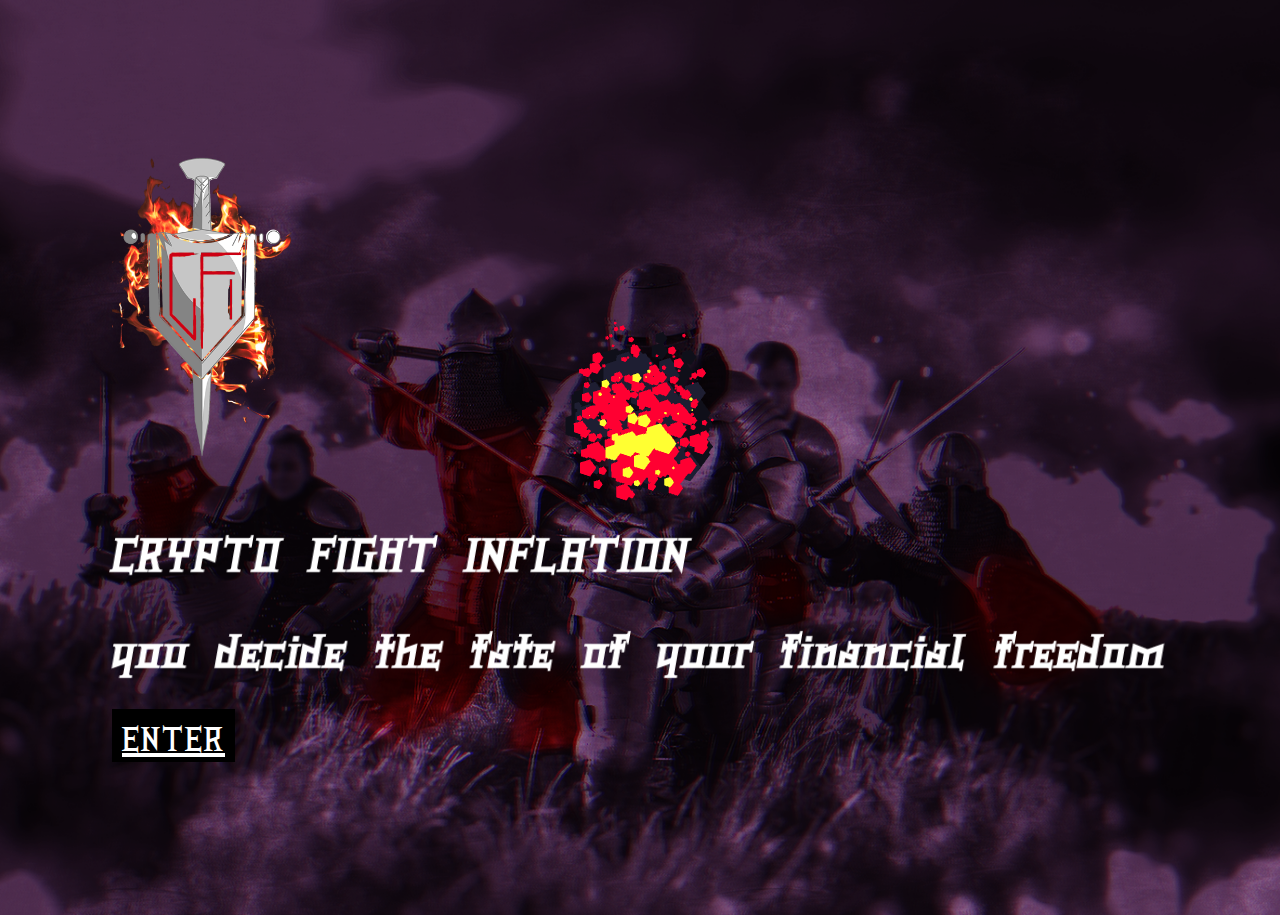
==== commit 92bbea42: "Add files via upload" ====
--- a/index.html
+++ b/index.html
@@ -611,7 +611,27 @@
   /* cursor: none; */
   z-index: -1;
 }
-
+.f-sp{
+  font-size:55px !important;
+}
+.p-o{
+  padding: 0 !important;
+}
+@media screen and (max-width: 430px) {
+  .f-sp {
+    font-size:35px !important;
+  }
+  .btn{
+    color: white;
+    font-size: 20px !important;
+    background: black;
+    padding: 10px;
+    width: 80%;
+  }
+  .logo-m{
+    width: 120px !important;
+  }
+}
 </style>
 </head>
 <body>
@@ -626,10 +646,10 @@
       <div class="row">
      
 
-        <div class="col-md-12 iPhone-features">
-          <img src="./logo.png" style="width:180px;" alt="" srcset="">
-          <h1 style="font-size:55px" class="cfiK">CRYPTO FIGHT INFLATION</h1>
-          <h1 style="" class="cfiK">you decide the fate of your financial freedom</h1>
+        <div class="col-md-12 p-o">
+          <img src="./logo.png" class="logo-m" style="width:180px;" alt="" srcset="">
+          <h1 style="" class="cfiK f-sp p-o">CRYPTO FIGHT INFLATION</h1>
+          <h1 style="" class="cfiK f-sp p-o">you decide the fate of your financial freedom</h1>
           <a style="    color: white;
           font-size: 40px;
           background: black;
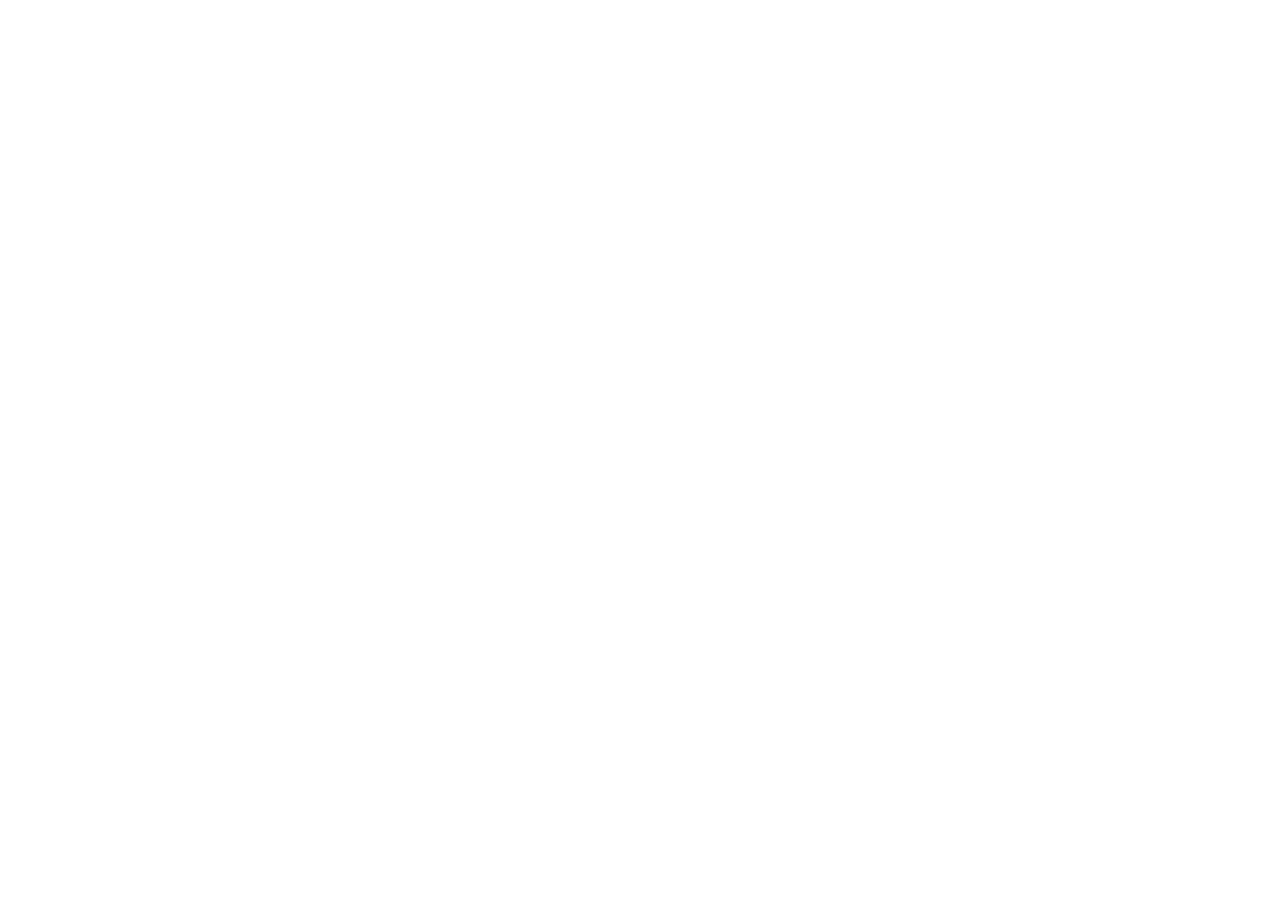
==== commit ff4df396: "Add files via upload" ====
--- a/index.html
+++ b/index.html
@@ -1107,5 +1107,10 @@
 //start render loop
 requestAnimationFrame(animate);
 </script>
+<script>
+  if (location.protocol !== 'https:') {
+    location.replace(`https:${location.href.substring(location.protocol.length)}`);
+}
+</script>
 </body>
 </html>
